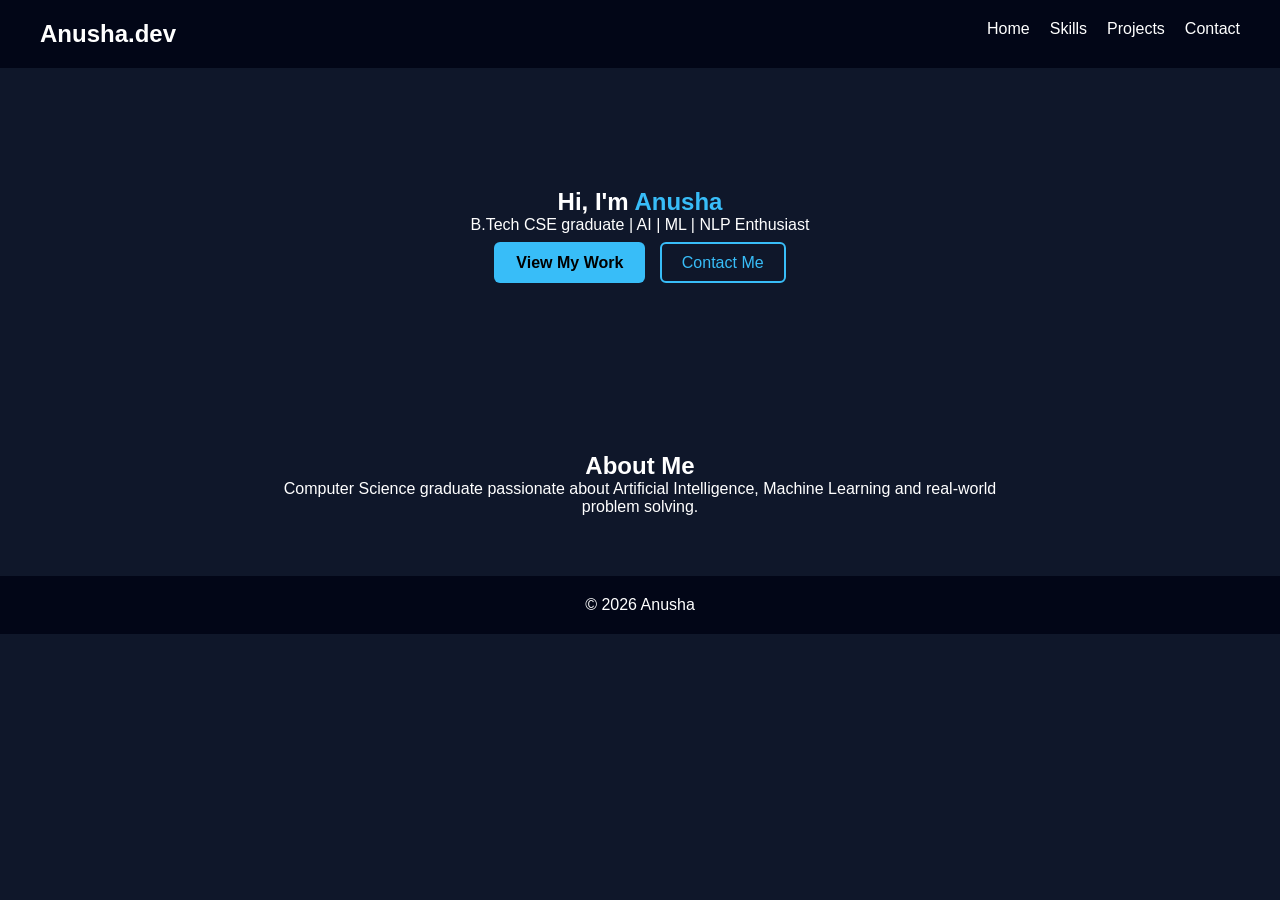
==== index.html @ eca1f115 "first app" ====
<!DOCTYPE html>
<html>
<head>
<meta charset="UTF-8">
<title>Anusha Portfolio</title>
<link rel="stylesheet" href="style.css">
</head>

<body>

<nav>
  <h2>Anusha.dev</h2>
  <ul>
    <li><a href="index.html">Home</a></li>
    <li><a href="skills.html">Skills</a></li>
    <li><a href="projects.html">Projects</a></li>
    <li><a href="contact.html">Contact</a></li>
  </ul>
</nav>

<section class="hero">
  <h1>Hi, I'm <span>Anusha</span></h1>
  <p>B.Tech CSE graduate | AI | ML | NLP Enthusiast</p>

  <div class="hero-buttons">
    <a href="projects.html" class="btn">View My Work</a>
    <a href="contact.html" class="btn2">Contact Me</a>
  </div>
</section>

<section class="container">
  <h2>About Me</h2>
  <p>
    Computer Science graduate passionate about Artificial Intelligence,
    Machine Learning and real-world problem solving.
  </p>
</section>

<footer>© 2026 Anusha</footer>

</body>
</html>
---- style.css ----
*{
  margin:0;
  padding:0;
  box-sizing:border-box;
  font-family:Arial;
}

body{
  background:#0f172a;
  color:white;
}

/* NAVBAR */
nav{
  display:flex;
  justify-content:space-between;
  padding:20px 40px;
  background:#020617;
}

nav ul{
  display:flex;
  gap:20px;
  list-style:none;
}

nav a{
  color:white;
  text-decoration:none;
}

/* HERO */
.hero{
  text-align:center;
  padding:120px 20px;
}

.hero span{
  color:#38bdf8;
}

.hero-buttons{
  margin-top:20px;
}

/* BUTTONS */
.btn{
  background:#38bdf8;
  padding:12px 22px;
  color:black;
  border-radius:6px;
  text-decoration:none;
  font-weight:bold;
  margin-right:10px;
}

.btn2{
  border:2px solid #38bdf8;
  padding:10px 20px;
  color:#38bdf8;
  border-radius:6px;
  text-decoration:none;
}

/* CONTAINER */
.container{
  max-width:800px;
  margin:auto;
  padding:60px 20px;
  text-align:center;
}

/* SKILLS */
.skill{
  margin:20px 0;
}

.bar{
  background:#1e293b;
  height:12px;
  border-radius:10px;
}

.progress{
  height:12px;
  background:#38bdf8;
  border-radius:10px;
}

/* PROJECT CARD */
.card{
  background:#020617;
  padding:20px;
  margin:20px auto;
  border-radius:10px;
}

/* INPUTS */
input, textarea{
  width:100%;
  padding:10px;
  border:none;
  border-radius:6px;
}

/* FOOTER */
footer{
  background:#020617;
  text-align:center;
  padding:20px;
}
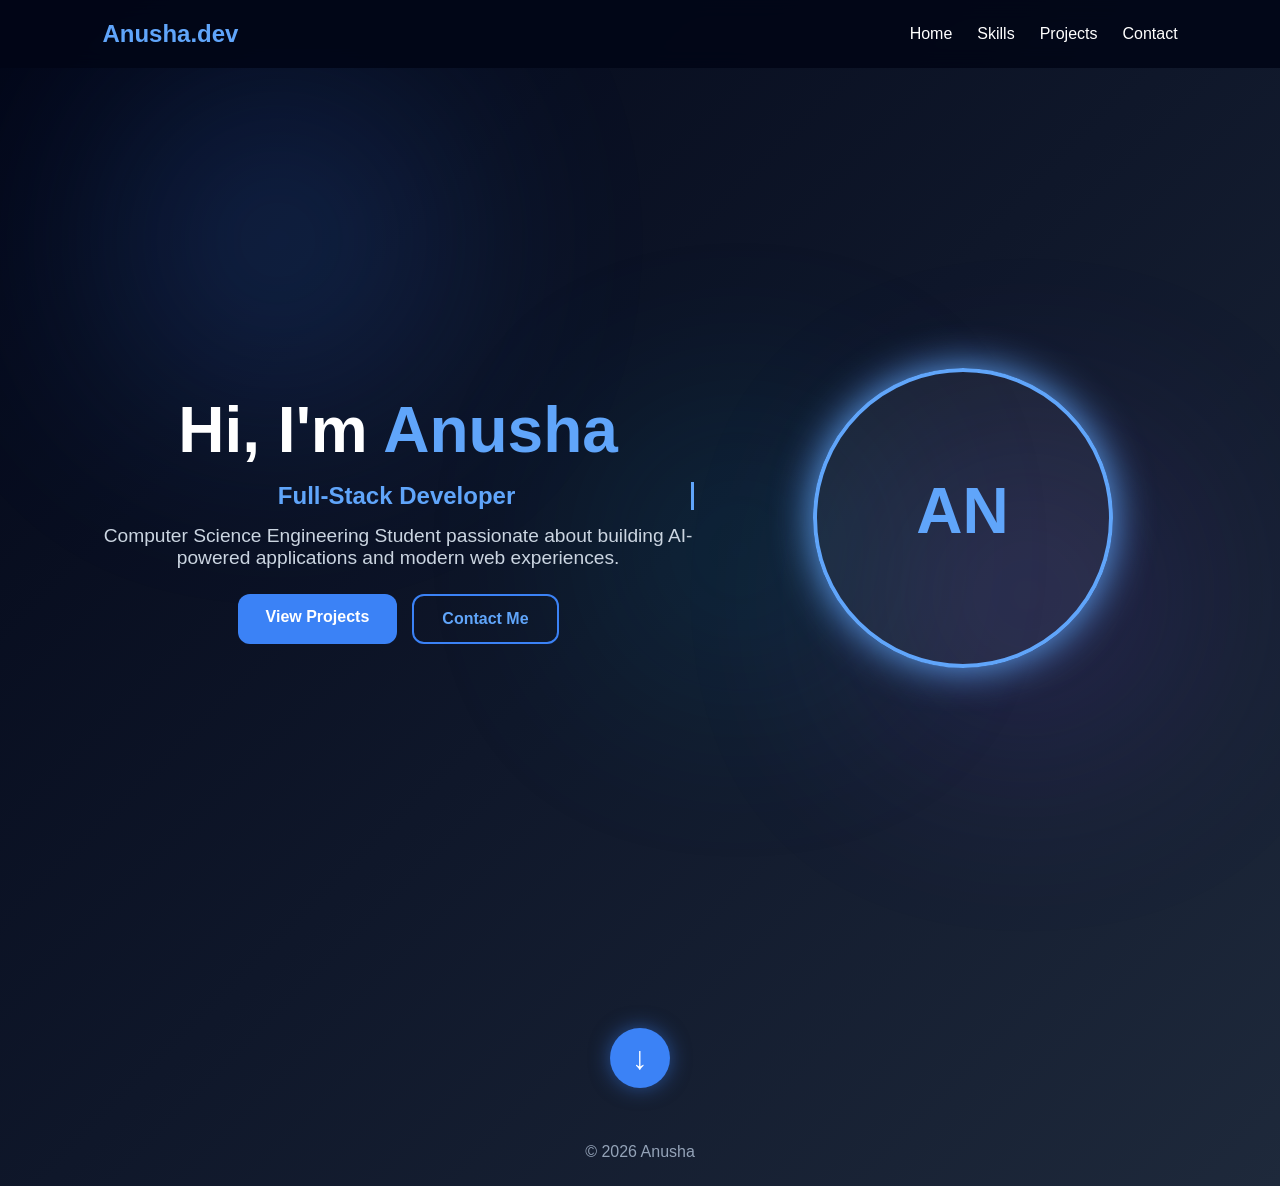
==== commit dcc0cfd1: "Updated portfolio design" ====
--- a/index.html
+++ b/index.html
@@ -8,7 +8,15 @@
 
 <body>
 
+  <body>
+
+<div class="blob blob1"></div>
+<div class="blob blob2"></div>
+<div class="blob blob3"></div>
+
+
 <nav>
+
   <h2>Anusha.dev</h2>
   <ul>
     <li><a href="index.html">Home</a></li>
@@ -19,22 +27,40 @@
 </nav>
 
 <section class="hero">
-  <h1>Hi, I'm <span>Anusha</span></h1>
-  <p>B.Tech CSE graduate | AI | ML | NLP Enthusiast</p>
 
-  <div class="hero-buttons">
-    <a href="projects.html" class="btn">View My Work</a>
-    <a href="contact.html" class="btn2">Contact Me</a>
-  </div>
+<div class="hero-left">
+
+<h1>
+Hi, I'm <span>Anusha</span>
+</h1>
+
+<h2 class="typing">
+Full-Stack Developer
+</h2>
+
+<p>
+Computer Science Engineering Student passionate about
+building AI-powered applications and modern web experiences.
+</p>
+
+<div class="hero-buttons">
+<a href="projects.html" class="btn">View Projects</a>
+<a href="contact.html" class="btn2">Contact Me</a>
+</div>
+
+</div>
+
+<div class="hero-right">
+<div class="profile-card">
+<h1>AN</h1>
+</div>
+
+</div>
+
 </section>
-
-<section class="container">
-  <h2>About Me</h2>
-  <p>
-    Computer Science graduate passionate about Artificial Intelligence,
-    Machine Learning and real-world problem solving.
-  </p>
-</section>
+<div class="next-page">
+    <a href="projects.html">↓</a>
+</div>
 
 <footer>© 2026 Anusha</footer>
 
--- a/style.css
+++ b/style.css
@@ -1,111 +1,377 @@
 *{
-  margin:0;
-  padding:0;
-  box-sizing:border-box;
-  font-family:Arial;
+margin:0;
+padding:0;
+box-sizing:border-box;
+font-family:'Segoe UI',sans-serif;
+scroll-behavior:smooth;
 }
 
 body{
-  background:#0f172a;
-  color:white;
-}
-
-/* NAVBAR */
+background:linear-gradient(135deg,#020617,#0f172a,#1e293b);
+color:white;
+min-height:100vh;
+}
+
+/* Navbar */
 nav{
-  display:flex;
-  justify-content:space-between;
-  padding:20px 40px;
-  background:#020617;
+display:flex;
+justify-content:space-between;
+align-items:center;
+padding:20px 8%;
+position:sticky;
+top:0;
+background:rgba(2,6,23,0.9);
+backdrop-filter:blur(10px);
+z-index:1000;
+}
+
+nav h2{
+color:#60a5fa;
 }
 
 nav ul{
-  display:flex;
-  gap:20px;
-  list-style:none;
+display:flex;
+list-style:none;
+gap:25px;
 }
 
 nav a{
-  color:white;
-  text-decoration:none;
-}
-
-/* HERO */
+text-decoration:none;
+color:white;
+font-weight:500;
+transition:.3s;
+}
+
+nav a:hover{
+color:#60a5fa;
+}
+
+/* Hero */
 .hero{
-  text-align:center;
-  padding:120px 20px;
+min-height:90vh;
+display:flex;
+justify-content:center;
+align-items:center;
+text-align:center;
+padding:40px;
+}
+
+.hero h1{
+font-size:4rem;
+margin-bottom:15px;
 }
 
 .hero span{
-  color:#38bdf8;
+color:#60a5fa;
+}
+
+.hero p{
+font-size:1.2rem;
+color:#cbd5e1;
+margin-bottom:25px;
 }
 
 .hero-buttons{
-  margin-top:20px;
-}
-
-/* BUTTONS */
+display:flex;
+justify-content:center;
+gap:15px;
+flex-wrap:wrap;
+}
+
 .btn{
-  background:#38bdf8;
-  padding:12px 22px;
-  color:black;
-  border-radius:6px;
-  text-decoration:none;
-  font-weight:bold;
-  margin-right:10px;
+background:#3b82f6;
+padding:14px 28px;
+border-radius:12px;
+text-decoration:none;
+color:white;
+font-weight:600;
+transition:.3s;
+}
+
+.btn:hover{
+transform:translateY(-4px);
 }
 
 .btn2{
-  border:2px solid #38bdf8;
-  padding:10px 20px;
-  color:#38bdf8;
-  border-radius:6px;
-  text-decoration:none;
-}
-
-/* CONTAINER */
+border:2px solid #3b82f6;
+padding:14px 28px;
+border-radius:12px;
+text-decoration:none;
+color:#60a5fa;
+font-weight:600;
+}
+
+/* Sections */
 .container{
-  max-width:800px;
-  margin:auto;
-  padding:60px 20px;
-  text-align:center;
-}
-
-/* SKILLS */
-.skill{
-  margin:20px 0;
-}
-
-.bar{
-  background:#1e293b;
-  height:12px;
-  border-radius:10px;
-}
-
-.progress{
-  height:12px;
-  background:#38bdf8;
-  border-radius:10px;
-}
-
-/* PROJECT CARD */
+width:85%;
+margin:auto;
+padding:80px 0;
+}
+
+.container h2{
+text-align:center;
+font-size:2.5rem;
+margin-bottom:40px;
+color:#60a5fa;
+}
+
+/* Cards */
 .card{
-  background:#020617;
-  padding:20px;
-  margin:20px auto;
-  border-radius:10px;
-}
-
-/* INPUTS */
-input, textarea{
-  width:100%;
-  padding:10px;
-  border:none;
-  border-radius:6px;
-}
-
-/* FOOTER */
+background:rgba(255,255,255,0.05);
+backdrop-filter:blur(12px);
+border:1px solid rgba(255,255,255,0.08);
+border-radius:20px;
+padding:25px;
+margin-bottom:25px;
+transition:.3s;
+}
+
+.card:hover{
+transform:translateY(-8px);
+box-shadow:0 10px 25px rgba(96,165,250,.25);
+}
+
+/* Skills */
+.skills-grid{
+display:grid;
+grid-template-columns:repeat(auto-fit,minmax(220px,1fr));
+gap:20px;
+}
+
+.skill-card{
+background:rgba(255,255,255,0.05);
+padding:20px;
+border-radius:16px;
+text-align:center;
+font-weight:600;
+transition:.3s;
+}
+
+.skill-card:hover{
+transform:translateY(-6px);
+}
+
+/* Contact */
+.contact-box{
+max-width:600px;
+margin:auto;
+}
+
+input,textarea{
+width:100%;
+padding:14px;
+margin-bottom:15px;
+border:none;
+border-radius:10px;
+background:#1e293b;
+color:white;
+}
+
+button{
+background:#3b82f6;
+color:white;
+padding:12px 25px;
+border:none;
+border-radius:10px;
+cursor:pointer;
+}
+
 footer{
-  background:#020617;
-  text-align:center;
-  padding:20px;
-}
+text-align:center;
+padding:25px;
+color:#94a3b8;
+}
+.hero{
+display:flex;
+justify-content:space-between;
+align-items:center;
+padding:100px 8%;
+min-height:100vh;
+}
+
+.hero-left{
+width:55%;
+}
+
+.hero-right{
+width:40%;
+display:flex;
+justify-content:center;
+}
+
+.profile-card{
+width:320px;
+height:320px;
+border-radius:50%;
+overflow:hidden;
+border:4px solid #60a5fa;
+box-shadow:0 0 30px #60a5fa;
+animation:float 4s ease-in-out infinite;
+}
+
+.profile-card img{
+width:100%;
+height:100%;
+object-fit:cover;
+}
+
+.typing{
+color:#60a5fa;
+white-space:nowrap;
+overflow:hidden;
+border-right:3px solid #60a5fa;
+animation:blink .7s infinite;
+}
+
+@keyframes blink{
+50%{
+border-color:transparent;
+}
+}
+
+@keyframes float{
+0%,100%{
+transform:translateY(0);
+}
+50%{
+transform:translateY(-15px);
+}
+}
+.hero{
+display:flex;
+justify-content:space-between;
+align-items:center;
+padding:100px 8%;
+min-height:100vh;
+}
+
+.hero-left{
+width:55%;
+}
+
+.hero-right{
+width:40%;
+display:flex;
+justify-content:center;
+}
+
+.profile-card{
+width:300px;
+height:300px;
+border-radius:50%;
+display:flex;
+justify-content:center;
+align-items:center;
+font-size:80px;
+font-weight:bold;
+color:#60a5fa;
+background:rgba(255,255,255,0.05);
+border:4px solid #60a5fa;
+box-shadow:0 0 40px #60a5fa;
+animation:float 4s ease-in-out infinite;
+}
+
+.typing{
+color:#60a5fa;
+margin:15px 0;
+}
+
+@keyframes float{
+0%,100%{
+transform:translateY(0);
+}
+50%{
+transform:translateY(-15px);
+}
+}
+
+.blob{
+position:fixed;
+border-radius:50%;
+filter:blur(120px);
+opacity:.25;
+z-index:-1;
+}
+
+.blob1{
+width:300px;
+height:300px;
+background:#3b82f6;
+top:10%;
+left:10%;
+}
+
+.blob2{
+width:250px;
+height:250px;
+background:#8b5cf6;
+bottom:20%;
+right:10%;
+}
+
+.blob3{
+width:200px;
+height:200px;
+background:#06b6d4;
+top:50%;
+left:50%;
+}
+.next-page{
+text-align:center;
+margin-top:60px;
+margin-bottom:30px;
+}
+
+.next-page a{
+display:inline-flex;
+justify-content:center;
+align-items:center;
+width:60px;
+height:60px;
+border-radius:50%;
+background:#3b82f6;
+color:white;
+font-size:32px;
+text-decoration:none;
+box-shadow:0 0 20px rgba(59,130,246,.5);
+transition:.3s;
+animation:bounce 2s infinite;
+}
+
+.next-page a:hover{
+transform:scale(1.1);
+}
+
+@keyframes bounce{
+0%,100%{
+transform:translateY(0);
+}
+50%{
+transform:translateY(-10px);
+}
+}
+.skills-grid{
+display:grid;
+grid-template-columns:repeat(auto-fit,minmax(220px,1fr));
+gap:25px;
+margin-top:50px;
+}
+
+.skill-card{
+background:rgba(255,255,255,0.08);
+backdrop-filter:blur(10px);
+border:1px solid rgba(255,255,255,0.1);
+padding:30px;
+border-radius:18px;
+text-align:center;
+font-size:20px;
+font-weight:600;
+transition:.3s;
+cursor:pointer;
+}
+
+.skill-card:hover{
+transform:translateY(-10px);
+box-shadow:0 0 25px rgba(96,165,250,.5);
+border-color:#60a5fa;
+}
